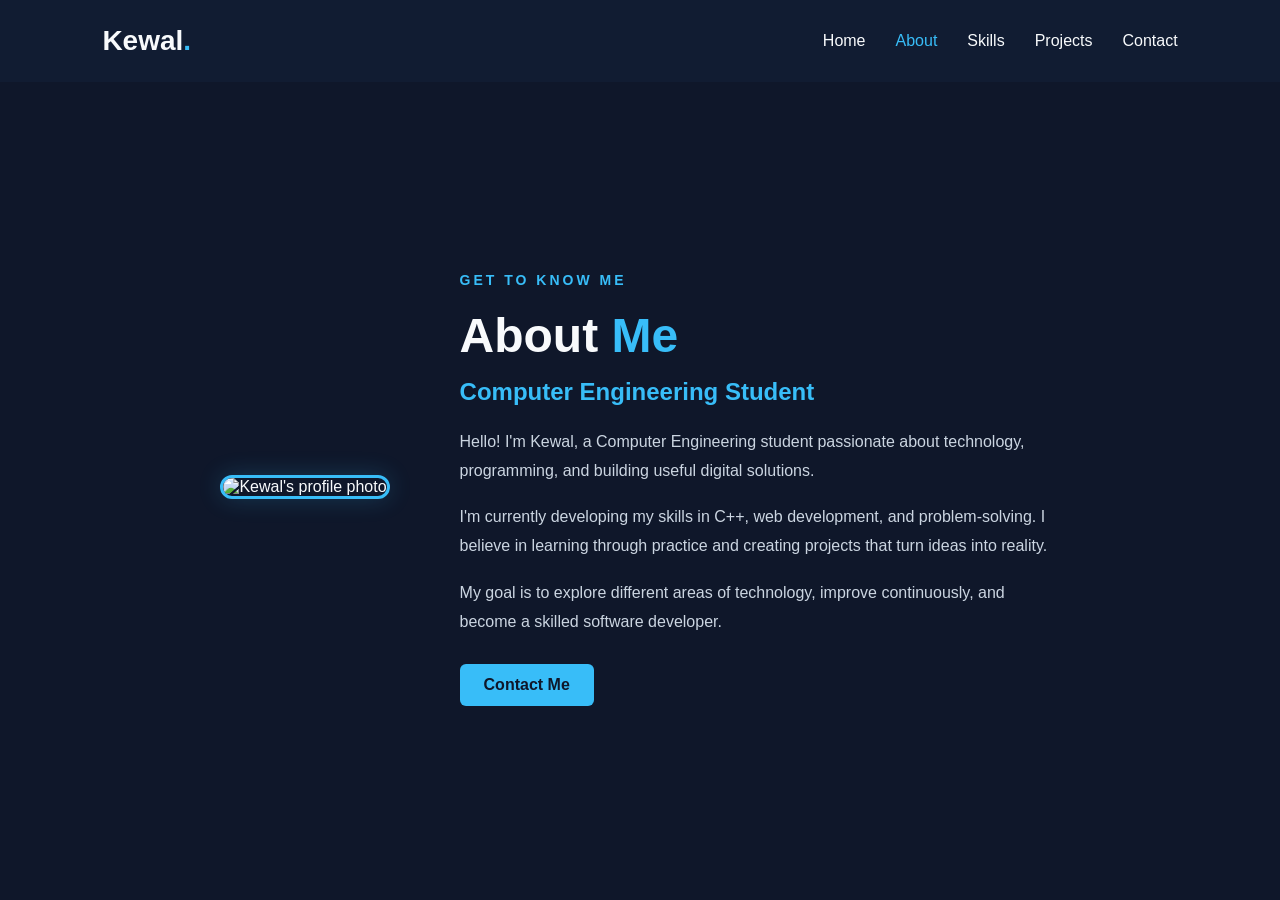
==== about.html @ 2a3dfaee "Initial files added..." ====
<!DOCTYPE html>
<html lang="en">
<head>
    <meta charset="UTF-8">
    <meta name="viewport" content="width=device-width, initial-scale=1.0">
    <title>About Me | Kewal</title>
    <link rel="stylesheet" href="style.css">
</head>
<body>

    <!-- Header -->
    <header class="header">
        <a href="index.html" class="logo">Kewal<span>.</span></a>

        <nav class="navbar">
            <a href="index.html">Home</a>
            <a href="about.html" class="active">About</a>
            <a href="skills.html">Skills</a>
            <a href="projects.html">Projects</a>
            <a href="contact.html">Contact</a>
        </nav>
    </header>

    <!-- About Page -->
    <main class="about-page">

        <div class="about-image">
            <img src="images/profile2.jpg" alt="Kewal's profile photo">
        </div>

        <div class="about-content">
            <p class="intro">GET TO KNOW ME</p>

            <h1>About <span>Me</span></h1>

            <h2>Computer Engineering Student</h2>

            <p>
                Hello! I'm Kewal, a Computer Engineering student
                passionate about technology, programming, and
                building useful digital solutions.
            </p>

            <p>
                I'm currently developing my skills in C++,
                web development, and problem-solving. I believe
                in learning through practice and creating
                projects that turn ideas into reality.
            </p>

            <p>
                My goal is to explore different areas of
                technology, improve continuously, and become
                a skilled software developer.
            </p>

            <a href="contact.html" class="btn">
                Contact Me
            </a>
        </div>

    </main>

</body>
</html>
---- style.css ----
/* Reset */
* {
    margin: 0;
    padding: 0;
    box-sizing: border-box;
}

body {
    font-family: Arial, sans-serif;
    background-color: #0f172a;
    color: #f8fafc;
}

/* Header */
.header {
    display: flex;
    justify-content: space-between;
    align-items: center;
    padding: 25px 8%;
    background-color: #111c32;

     position: sticky;
    top: 0;
    z-index: 1000;
}

.logo {
    color: #f8fafc;
    font-size: 28px;
    font-weight: bold;
    text-decoration: none;
}

.logo span {
    color: #38bdf8;
}

.navbar {
    display: flex;
    gap: 30px;
}

.navbar a {
    color: #f8fafc;
    text-decoration: none;
    font-size: 16px;
    transition: color 0.3s;
}

.navbar a:hover {
    color: #38bdf8;
}

/* Hero Section */
.home {
    min-height: 85vh;
    display: flex;
    justify-content: space-between;
    align-items: center;
    gap: 50px;
    padding: 50px 8%;
}

.home-content {
    max-width: 550px;
}

.home-content h1 {
    font-size: 48px;
    margin-bottom: 12px;
}

.home-content h2 {
    color: #38bdf8;
    font-size: 25px;
    margin-bottom: 20px;
}

.home-content p {
    color: #cbd5e1;
    line-height: 1.8;
    margin-bottom: 30px;
}

.btn {
    display: inline-block;
    background-color: #38bdf8;
    color: #0f172a;
    padding: 12px 24px;
    border-radius: 6px;
    text-decoration: none;
    font-weight: bold;
}

.btn:hover {
    background-color: #7dd3fc;
}


/* Profile Image */
.home-image img {
    width: 300px;
    height: 300px;
    object-fit: cover;
    border-radius: 50%;
    border: 4px solid #38bdf8;
    box-shadow: 0 0 25px #38bdf844;
}

/* Responsive Design */
@media (max-width: 768px) {
    .header {
        flex-direction: column;
        gap: 20px;
    }

    .navbar {
        justify-content: center;
        flex-wrap: wrap;
        gap: 15px;
    }

    .home {
        flex-direction: column-reverse;
        text-align: center;
        padding: 40px 6%;
    }

    .home-content h1 {
        font-size: 36px;
    }

    .home-image img {
        width: 220px;
        height: 220px;
    }
}


/* About Webpage */

.navbar a.active {
    color: #38bdf8;
}

.about-page {
    min-height: 90vh;
    display: flex;
    justify-content: center;
    align-items: center;
    gap: 70px;
    padding: 70px 8%;
}

.about-image img {
    width: 320px;
    height: 400px;
    object-fit: cover;
    border-radius: 18px;
    border: 3px solid #38bdf8;
    box-shadow: 0 0 25px #38bdf833;
}

.about-content {
    max-width: 600px;
}

.about-content .intro {
    color: #38bdf8;
    font-size: 14px;
    font-weight: bold;
    letter-spacing: 3px;
    margin-bottom: 15px;
}

.about-content h1 {
    font-size: 48px;
    margin-bottom: 15px;
}

.about-content h1 span {
    color: #38bdf8;
}

.about-content h2 {
    color: #38bdf8;
    font-size: 24px;
    margin-bottom: 22px;
}

.about-content p {
    color: #cbd5e1;
    font-size: 16px;
    line-height: 1.8;
    margin-bottom: 18px;
}

.about-content .btn {
    margin-top: 10px;
}

/* Responsive layout */
@media (max-width: 768px) {
    .about-page {
        flex-direction: column;
        text-align: center;
        gap: 35px;
        padding: 45px 6%;
    }

    .about-image img {
        width: 230px;
        height: 280px;
    }

    .about-content h1 {
        font-size: 36px;
    }

    .about-content h2 {
        font-size: 20px;
    }
}


/* Skills Page */
.skills-page {
    min-height: 90vh;
    padding: 70px 8%;
    display: flex;
    justify-content: center;
    align-items: center;
}

.skills-content {
    width: 100%;
    max-width: 1000px;
}

.skills-content .intro {
    color: #38bdf8;
    letter-spacing: 3px;
    font-size: 14px;
    font-weight: bold;
    margin-bottom: 15px;
}

.skills-content h1 {
    font-size: 48px;
    margin-bottom: 15px;
}

.skills-content h1 span {
    color: #38bdf8;
}

.skills-content h2 {
    color: #38bdf8;
    font-size: 24px;
    margin-bottom: 20px;
}

.skills-content > p:not(.intro) {
    color: #cbd5e1;
    line-height: 1.8;
    margin-bottom: 30px;
}

.skills-list {
    display: grid;
    grid-template-columns: repeat(2, minmax(0, 1fr));
    gap: 20px;
}

.skill {
    background-color: #111c32;
    border: 1px solid #263751;
    border-radius: 12px;
    padding: 22px;
    transition: border-color 0.3s, transform 0.3s;
}

.skill:hover {
    border-color: #38bdf8;
    transform: translateY(-4px);
}

.skill h3 {
    color: #38bdf8;
    margin-bottom: 10px;
}

.skill p {
    color: #cbd5e1;
    line-height: 1.7;
}

@media (max-width: 768px) {
    .skills-page {
        padding: 45px 6%;
    }

    .skills-content h1 {
        font-size: 36px;
    }

    .skills-list {
        grid-template-columns: 1fr;
    }
}


/* Shared page layout */
.page {
    min-height: 90vh;
    padding: 70px 8%;
    text-align: center;
}

.page h1 {
    font-size: 42px;
    margin-bottom: 12px;
}

.page h1 span {
    color: #38bdf8;
}

.subtitle {
    color: #cbd5e1;
    margin-bottom: 40px;
    line-height: 1.7;
}

/* Cards */
.card-container {
    display: grid;
    grid-template-columns: repeat(3, minmax(0, 1fr));
    gap: 25px;
    margin-top: 35px;
    text-align: left;
}

.card {
    background-color: #111c32;
    border: 1px solid #263751;
    border-radius: 12px;
    padding: 28px;
    transition: transform 0.3s, border-color 0.3s;
}

.card:hover {
    transform: translateY(-5px);
    border-color: #38bdf8;
}

.card h2 {
    color: #38bdf8;
    font-size: 22px;
    margin-bottom: 15px;
}

.card p {
    color: #cbd5e1;
    line-height: 1.8;
    margin-bottom: 12px;
}

.tech {
    color: #38bdf8 !important;
    font-size: 14px;
}

.project-link,
.contact-card a {
    color: #38bdf8;
    text-decoration: none;
}

.project-link:hover,
.contact-card a:hover {
    text-decoration: underline;
}

/* Contact */
.contact-card {
    max-width: 650px;
    margin: 0 auto;
    text-align: left;
}

.contact-card h2 {
    margin-bottom: 20px;
}

/* Responsive pages */
@media (max-width: 900px) {
    .card-container {
        grid-template-columns: repeat(2, minmax(0, 1fr));
    }
}

@media (max-width: 768px) {
    .header {
        flex-direction: column;
        gap: 20px;
    }

    .navbar {
        justify-content: center;
        flex-wrap: wrap;
        gap: 15px;
    }

    .page {
        padding: 45px 6%;
    }

    .page h1 {
        font-size: 34px;
    }

    .card-container {
        grid-template-columns: 1fr;
    }
}



/* ===== Projects Page ===== */

.projects-page {
    min-height: 100vh;
    padding: 75px 8%;
}

.projects-intro {
    max-width: 720px;
    margin-bottom: 45px;
}

.projects-intro .intro {
    color: #38bdf8;
    font-size: 13px;
    font-weight: bold;
    letter-spacing: 3px;
    margin-bottom: 18px;
}

.projects-intro h1 {
    font-size: 48px;
    margin-bottom: 20px;
}

.projects-intro h1 span {
    color: #38bdf8;
}

.projects-intro .description {
    color: #cbd5e1;
    font-size: 16px;
    line-height: 1.8;
}

/* Project grid */

.project-grid {
    display: grid;
    grid-template-columns: repeat(2, minmax(0, 1fr));
    gap: 25px;
}

.project-card {
    display: flex;
    flex-direction: column;
    align-items: flex-start;
    background: #111c32;
    border: 1px solid #263751;
    border-radius: 16px;
    padding: 30px;
    transition: transform 0.3s, border-color 0.3s;
}

.project-card:hover {
    transform: translateY(-6px);
    border-color: #38bdf8;
}

.project-number {
    color: #94a3b8;
    font-size: 11px;
    letter-spacing: 1.5px;
    margin-bottom: 25px;
}

.project-icon {
    display: grid;
    place-items: center;
    width: 58px;
    height: 58px;
    background: #1e3350;
    border-radius: 14px;
    font-size: 28px;
    margin-bottom: 22px;
}

.project-card h2 {
    color: #f8fafc;
    font-size: 24px;
    margin-bottom: 15px;
}

.project-card > p {
    color: #cbd5e1;
    line-height: 1.8;
    margin-bottom: 22px;
}

/* Technology labels */

.tech-stack {
    display: flex;
    flex-wrap: wrap;
    gap: 9px;
    margin-bottom: 28px;
}

.tech-stack span {
    color: #7dd3fc;
    background: #172b43;
    border: 1px solid #294762;
    border-radius: 5px;
    padding: 6px 10px;
    font-size: 12px;
}

/* Project links */

.project-links {
    display: flex;
    flex-wrap: wrap;
    gap: 20px;
    margin-top: auto;
}

.project-links a {
    color: #38bdf8;
    font-size: 14px;
    font-weight: bold;
    text-decoration: none;
}

.project-links a:hover {
    color: #bae6fd;
}

/* GitHub call to action */

.github-cta {
    text-align: center;
    margin-top: 65px;
    padding: 40px 20px;
    background: #111c32;
    border: 1px solid #263751;
    border-radius: 16px;
}

.github-cta h2 {
    font-size: 27px;
    margin-bottom: 12px;
}

.github-cta p {
    color: #cbd5e1;
    line-height: 1.8;
    margin-bottom: 25px;
}

.github-button {
    display: inline-block;
    background: #38bdf8;
    color: #0f172a;
    padding: 13px 22px;
    border-radius: 7px;
    font-weight: bold;
    text-decoration: none;
    transition: background 0.3s;
}

.github-button:hover {
    background: #7dd3fc;
}

/* Responsive design */

@media (max-width: 768px) {
    .projects-page {
        padding: 45px 6%;
    }

    .projects-intro h1 {
        font-size: 36px;
    }

    .project-grid {
        grid-template-columns: 1fr;
    }

    .project-card {
        padding: 24px;
    }

    .project-card h2 {
        font-size: 21px;
    }

    .github-cta h2 {
        font-size: 23px;
    }
}
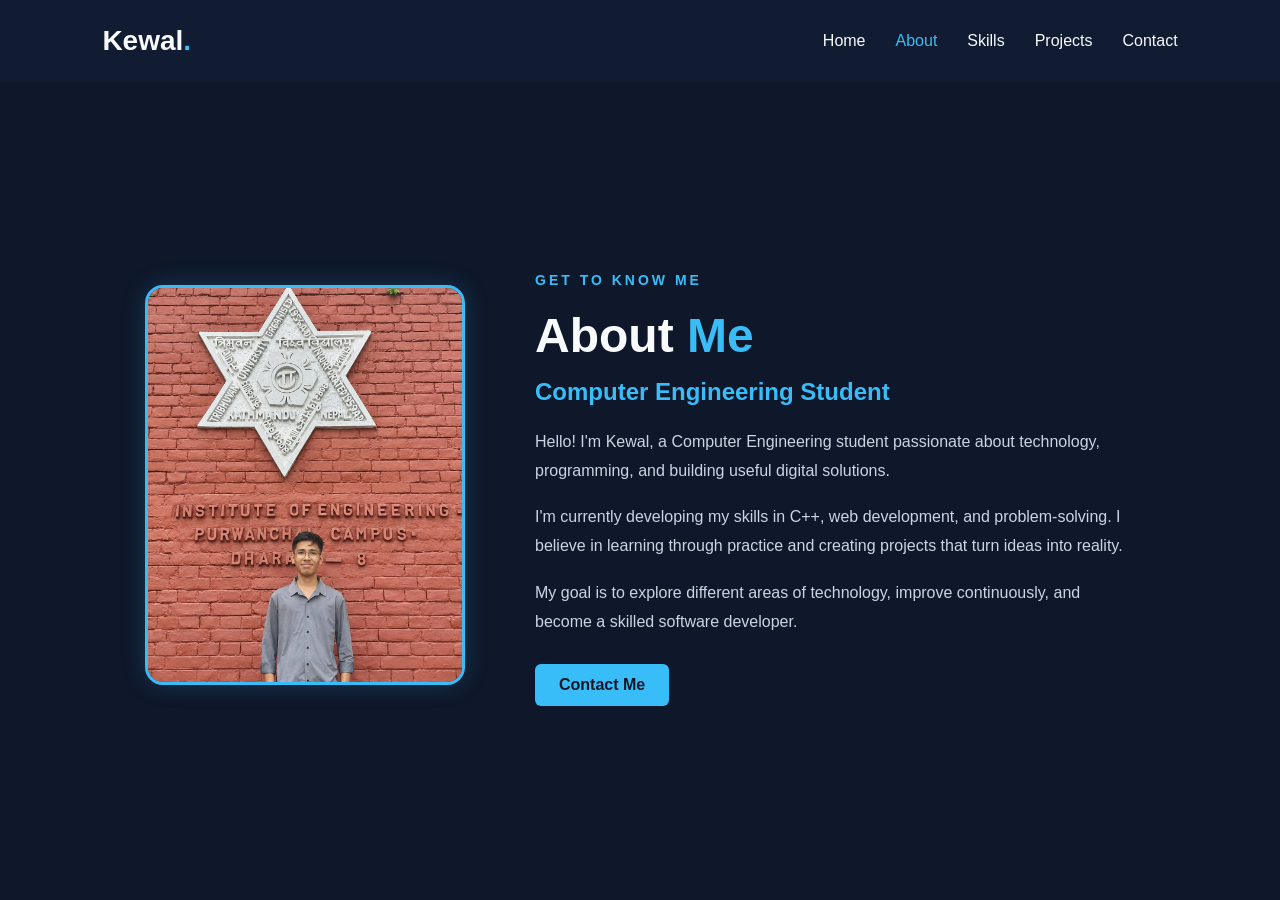
==== commit 380431b7: "1st edit" ====
--- a/about.html
+++ b/about.html
@@ -26,7 +26,7 @@
     <main class="about-page">
 
         <div class="about-image">
-            <img src="images/profile2.jpg" alt="Kewal's profile photo">
+            <img src="Images/profile2.jpg" alt="Kewal's profile photo">
         </div>
 
         <div class="about-content">
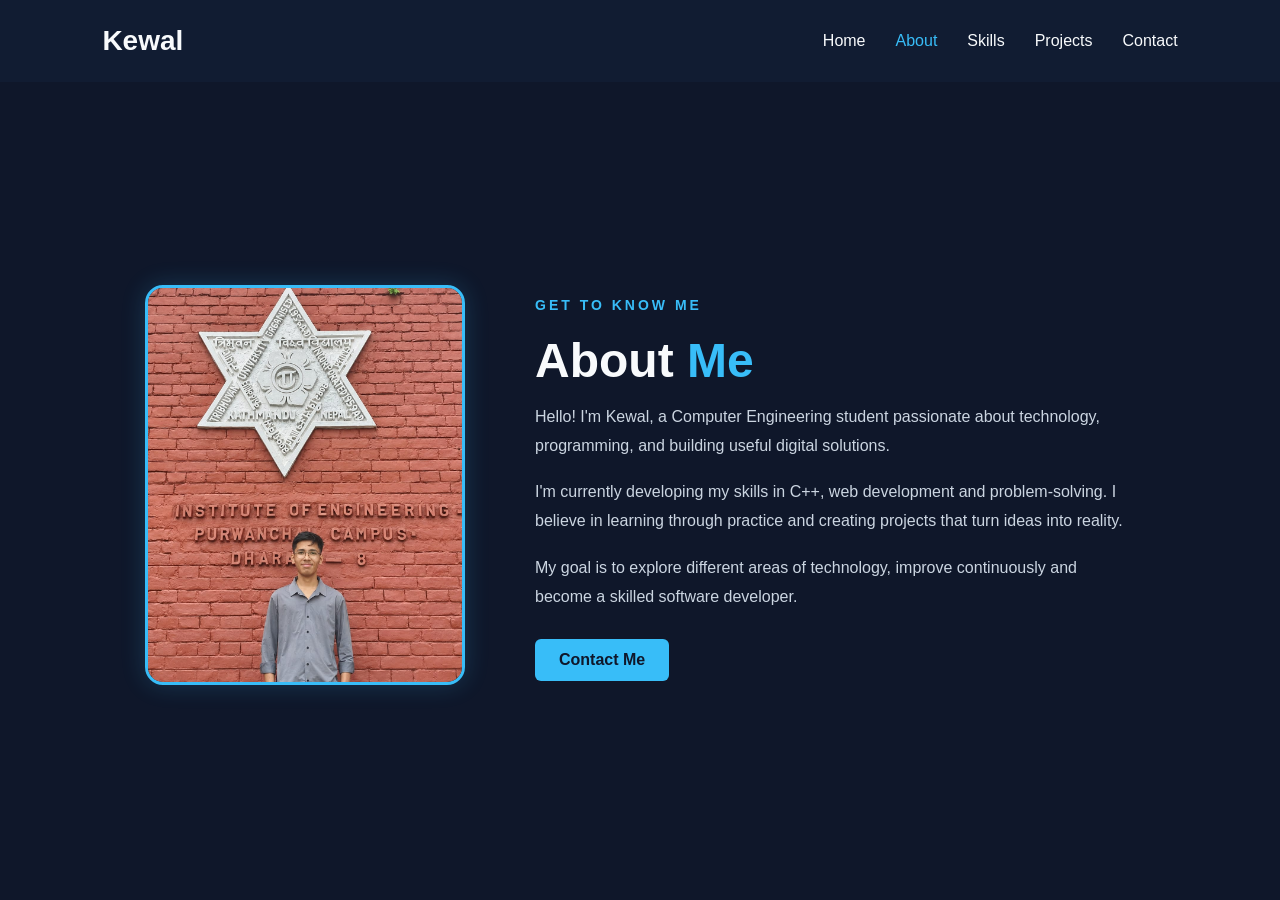
==== commit 74f83d11: "2nd edit" ====
--- a/about.html
+++ b/about.html
@@ -11,7 +11,7 @@
 
     <!-- Header -->
     <header class="header">
-        <a href="index.html" class="logo">Kewal<span>.</span></a>
+        <a href="index.html" class="logo">Kewal<span></span></a>
 
         <nav class="navbar">
             <a href="index.html">Home</a>
@@ -34,8 +34,6 @@
 
             <h1>About <span>Me</span></h1>
 
-            <h2>Computer Engineering Student</h2>
-
             <p>
                 Hello! I'm Kewal, a Computer Engineering student
                 passionate about technology, programming, and
@@ -44,14 +42,14 @@
 
             <p>
                 I'm currently developing my skills in C++,
-                web development, and problem-solving. I believe
+                web development and problem-solving. I believe
                 in learning through practice and creating
                 projects that turn ideas into reality.
             </p>
 
             <p>
                 My goal is to explore different areas of
-                technology, improve continuously, and become
+                technology, improve continuously and become
                 a skilled software developer.
             </p>
 
